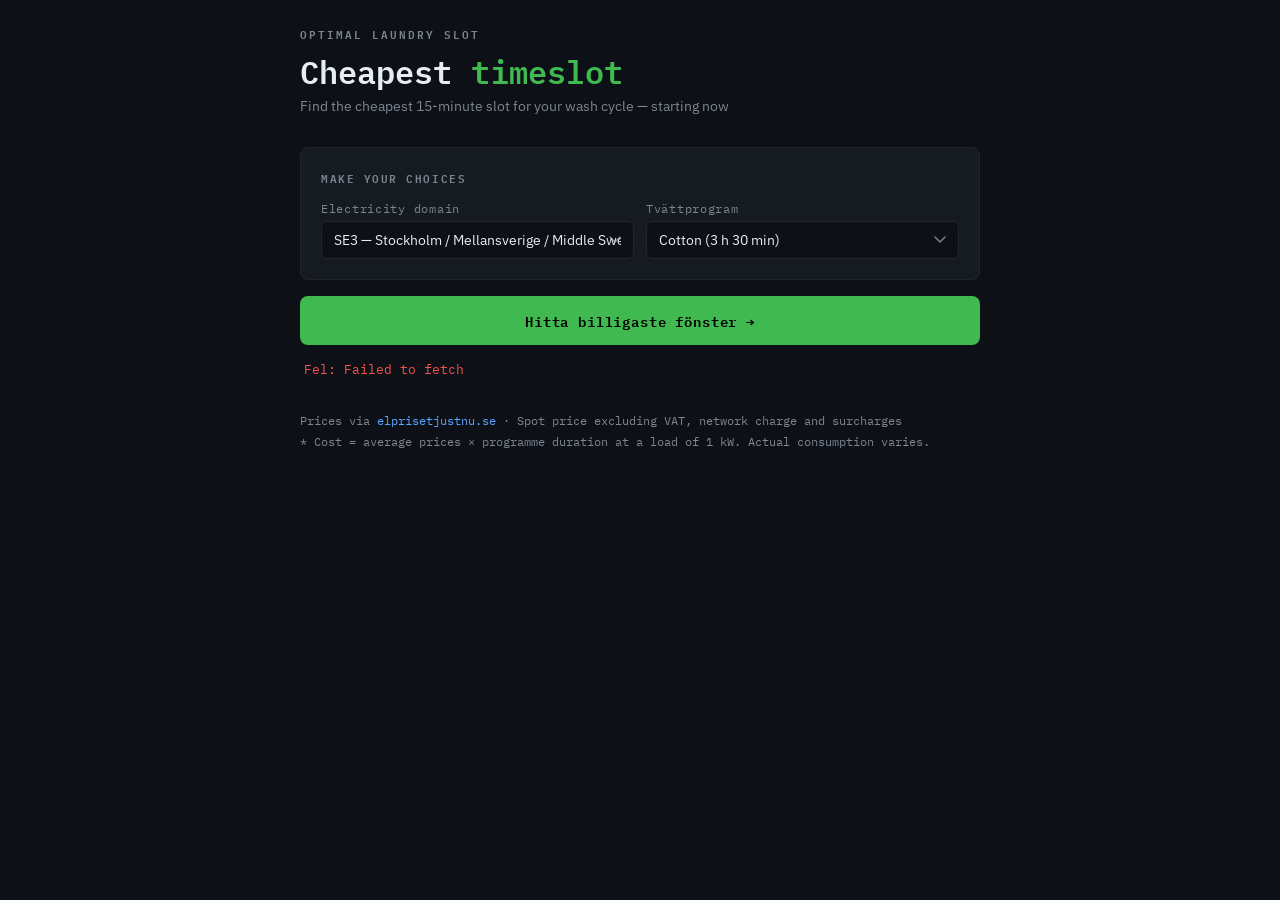
==== index.html @ f0e222bd "Undo the changes in index file" ====
<!DOCTYPE html>
<html lang="en">
<head>
<meta charset="UTF-8">
<meta name="viewport" content="width=device-width, initial-scale=1.0">
<title>Optimal Laundry timeslot</title>
<style>
  @import url('https://fonts.googleapis.com/css2?family=IBM+Plex+Mono:wght@400;600&family=IBM+Plex+Sans:wght@400;500;600&display=swap');

  :root {
    --bg:        #0d1117;
    --surface:   #161b22;
    --border:    #21262d;
    --text:      #e6edf3;
    --muted:     #7d8590;
    --green:     #3fb950;
    --green-dim: #1a3a22;
    --amber:     #d29922;
    --red:       #f85149;
    --blue:      #58a6ff;
    --mono:      'IBM Plex Mono', monospace;
    --sans:      'IBM Plex Sans', system-ui, sans-serif;
  }

  *, *::before, *::after { box-sizing: border-box; margin: 0; padding: 0; }

  body {
    background: var(--bg);
    color: var(--text);
    font-family: var(--sans);
    min-height: 100vh;
    padding: 24px 16px 48px;
  }

  header { max-width: 680px; margin: 0 auto 32px; }

  .wordmark {
    font-family: var(--mono);
    font-size: 11px;
    font-weight: 600;
    letter-spacing: 0.18em;
    text-transform: uppercase;
    color: var(--muted);
    margin-bottom: 10px;
  }

  h1 {
    font-family: var(--mono);
    font-size: clamp(22px, 5vw, 32px);
    font-weight: 600;
    color: var(--text);
    line-height: 1.2;
  }

  h1 span { color: var(--green); }

  .subtitle { margin-top: 6px; font-size: 14px; color: var(--muted); }

  .card {
    background: var(--surface);
    border: 1px solid var(--border);
    border-radius: 8px;
    padding: 20px;
    max-width: 680px;
    margin: 0 auto 16px;
  }

  .card-title {
    font-family: var(--mono);
    font-size: 11px;
    font-weight: 600;
    letter-spacing: 0.14em;
    text-transform: uppercase;
    color: var(--muted);
    margin-bottom: 14px;
  }

  .controls { display: grid; grid-template-columns: 1fr 1fr; gap: 12px; }

  @media (max-width: 480px) { .controls { grid-template-columns: 1fr; } }

  label {
    display: block;
    font-size: 12px;
    color: var(--muted);
    margin-bottom: 5px;
    font-family: var(--mono);
    letter-spacing: 0.06em;
  }

  select {
    width: 100%;
    background: var(--bg);
    border: 1px solid var(--border);
    border-radius: 6px;
    color: var(--text);
    font-family: var(--sans);
    font-size: 14px;
    padding: 9px 12px;
    appearance: none;
    background-image: url("data:image/svg+xml,%3Csvg xmlns='http://www.w3.org/2000/svg' width='12' height='8' viewBox='0 0 12 8'%3E%3Cpath d='M1 1l5 5 5-5' stroke='%237d8590' stroke-width='1.5' fill='none' stroke-linecap='round'/%3E%3C/svg%3E");
    background-repeat: no-repeat;
    background-position: right 12px center;
    cursor: pointer;
    transition: border-color 0.15s;
  }

  select:focus { outline: none; border-color: var(--blue); }

  button#findBtn {
    width: 100%;
    max-width: 680px;
    display: block;
    margin: 0 auto 16px;
    background: var(--green);
    color: #000;
    border: none;
    border-radius: 8px;
    font-family: var(--mono);
    font-size: 14px;
    font-weight: 600;
    letter-spacing: 0.06em;
    padding: 13px;
    cursor: pointer;
    transition: opacity 0.15s, transform 0.1s;
  }

  button#findBtn:hover { opacity: 0.88; }
  button#findBtn:active { transform: scale(0.98); }
  button#findBtn:disabled { opacity: 0.4; cursor: not-allowed; }

  #result { display: none; }

  .result-hero { display: flex; align-items: flex-start; gap: 16px; flex-wrap: wrap; }
  .result-big { flex: 1; min-width: 160px; }

  .result-label {
    font-family: var(--mono);
    font-size: 11px;
    letter-spacing: 0.14em;
    text-transform: uppercase;
    color: var(--muted);
    margin-bottom: 4px;
  }

  .result-time {
    font-family: var(--mono);
    font-size: clamp(24px, 6vw, 36px);
    font-weight: 600;
    color: var(--green);
    line-height: 1;
  }

  .result-date { font-size: 12px; color: var(--muted); margin-top: 4px; font-family: var(--mono); }

  .result-stats {
    display: flex;
    gap: 20px;
    flex-wrap: wrap;
    margin-top: 16px;
    padding-top: 16px;
    border-top: 1px solid var(--border);
  }

  .stat { min-width: 80px; }
  .stat-val { font-family: var(--mono); font-size: 18px; font-weight: 600; color: var(--text); }
  .stat-unit { font-size: 11px; color: var(--muted); font-family: var(--mono); }
  .stat-label { font-size: 11px; color: var(--muted); margin-top: 2px; }

  #chartWrap { overflow-x: auto; -webkit-overflow-scrolling: touch; }
  #priceChart { display: block; min-width: 400px; }

  .slot-list { display: grid; gap: 4px; margin-top: 4px; }

  .slot-row {
    display: flex;
    align-items: center;
    gap: 10px;
    padding: 7px 10px;
    border-radius: 5px;
    font-family: var(--mono);
    font-size: 13px;
    background: var(--bg);
    border: 1px solid transparent;
  }

  .slot-row.highlight {
    background: var(--green-dim);
    border-color: var(--green);
    color: var(--green);
  }

  .slot-time { min-width: 110px; flex-shrink: 0; }
  .slot-price { margin-left: auto; font-weight: 600; }
  .slot-bar-wrap { flex: 1; height: 4px; background: var(--border); border-radius: 2px; min-width: 40px; }
  .slot-bar { height: 4px; border-radius: 2px; background: var(--muted); }
  .slot-row.highlight .slot-bar { background: var(--green); }

  #status {
    max-width: 680px;
    margin: 0 auto;
    font-family: var(--mono);
    font-size: 13px;
    color: var(--muted);
    min-height: 20px;
    padding: 0 4px;
  }

  #status.err { color: var(--red); }

  footer {
    max-width: 680px;
    margin: 32px auto 0;
    font-size: 12px;
    color: var(--muted);
    font-family: var(--mono);
  }

  footer a { color: var(--blue); text-decoration: none; }
</style>
</head>
<body>

<header>
  <div class="wordmark">Optimal Laundry slot</div>
  <h1>Cheapest <span>timeslot</span></h1>
  <p class="subtitle">Find the cheapest 15-minute slot for your wash cycle — starting now</p>
</header>

<div class="card">
  <div class="card-title">Make your choices</div>
  <div class="controls">
    <div>
      <label for="areaSelect">Electricity domain</label>
      <select id="areaSelect">
        <option value="SE1">SE1 — Luleå / Norra Sverige / North Sweden</option>
        <option value="SE2">SE2 — Sundsvall / Mellannorra / Middle North</option>
        <option value="SE3" selected>SE3 — Stockholm / Mellansverige / Middle Sweden</option>
        <option value="SE4">SE4 — Malmö / Södra Sverige / South Sweden</option>
      </select>
    </div>
    <div>
      <label for="cycleSelect">Tvättprogram</label>
      <select id="cycleSelect">
        <option value="3.5" selected>Cotton  (3 h 30 min)</option>
        <option value="2.0">Synthetic          (2 h 00 min)</option>
        <option value="1.0">FastWash  (1 h 00 min)</option>
      </select>
    </div>
  </div>
</div>

<button id="findBtn">Find the cheapest slot →</button>

<div id="status"></div>

<div id="result">
  <div class="card">
    <div class="card-title">Recommendation</div>
    <div class="result-hero">
      <div class="result-big">
        <div class="result-label">Start Time</div>
        <div class="result-time" id="resTime">—</div>
        <div class="result-date" id="resDate">—</div>
      </div>
    </div>
    <div class="result-stats">
      <div class="stat">
        <div class="stat-val" id="resCost">—</div>
        <div class="stat-unit">SEK</div>
        <div class="stat-label">Cost (1 kW)*</div>
      </div>
      <div class="stat">
        <div class="stat-val" id="resAvg">—</div>
        <div class="stat-unit">SEK/kWh</div>
        <div class="stat-label">Average Spot Price</div>
      </div>
    </div>
  </div>

  <div class="card">
    <div class="card-title">Price overview — forthcoming periods</div>
    <div id="chartWrap">
      <canvas id="priceChart" height="180"></canvas>
    </div>
  </div>

  <div class="card">
    <div class="card-title">Laundry window — 15-minute intervals</div>
    <div class="slot-list" id="slotList"></div>
  </div>
</div>

<footer>
  <p>Prices via <a href="https://www.elprisetjustnu.se" target="_blank" rel="noopener">elprisetjustnu.se</a> · Spot price excluding VAT, network charge and surcharges</p>
  <p style="margin-top:6px">* Cost = average prices × programme duration at a load of 1 kW. Actual consumption varies.</p>
</footer>

<script>
function buildUrl(year, month, day, area) {
  const mm = String(month).padStart(2,'0');
  const dd = String(day).padStart(2,'0');
  return `https://www.elprisetjustnu.se/api/v1/prices/${year}/${mm}-${dd}_${area}.json`;
}

function addDays(date, n) {
  const d = new Date(date);
  d.setDate(d.getDate() + n);
  return d;
}

// Floor to current 15-min boundary: at 16:05 → 16:00; at 16:17 → 16:15
function currentSlotStart() {
  const now = new Date();
  now.setMinutes(Math.floor(now.getMinutes() / 15) * 15, 0, 0);
  return now;
}

function formatTime(date) {
  return date.toLocaleTimeString('sv-SE', { hour:'2-digit', minute:'2-digit' });
}

function formatDate(date) {
  return date.toLocaleDateString('sv-SE', { weekday:'short', day:'numeric', month:'short' });
}

async function fetchDay(year, month, day, area) {
  const url = buildUrl(year, month, day, area);
  const res = await fetch(url);
  if (!res.ok) throw new Error(`HTTP ${res.status}`);
  return res.json();
}

async function loadPrices(area) {
  const cutoff = currentSlotStart();
  const today = new Date();
  const tomorrow = addDays(today, 1);
  let all = [];

  for (const d of [today, tomorrow]) {
    const isToday = d.toDateString() === today.toDateString();
    try {
      const data = await fetchDay(d.getFullYear(), d.getMonth()+1, d.getDate(), area);
      for (const pt of data) {
        const slotStart = new Date(pt.time_start);
        if (slotStart >= cutoff) {
          all.push({ time: slotStart, price: pt.SEK_per_kWh });
        }
      }
    } catch(e) {
      // rethrow only for today; tomorrow may not be published yet
      if (isToday) throw e;
    }
  }

  return all;
}

// Sliding-window minimum over ceil(hours * 60 / 15) slots
function cheapestWindow(slots, hours) {
  const w = Math.ceil(hours * 60 / 15);
  const n = slots.length;
  if (n < w) return null;

  let sum = 0;
  for (let k = 0; k < w; k++) sum += slots[k].price;
  let bestSum = sum, bestIdx = 0;

  for (let i = 1; i + w <= n; i++) {
    sum += slots[i + w - 1].price - slots[i - 1].price;
    if (sum < bestSum) { bestSum = sum; bestIdx = i; }
  }

  return { index: bestIdx, window: w, average: bestSum / w };
}

function drawChart(slots, bestIdx, bestWindow) {
  const canvas = document.getElementById('priceChart');
  const wrap   = document.getElementById('chartWrap');

  // Layout constants
  const BAR_W = 8, GAP = 2, UNIT = BAR_W + GAP;
  const H        = 180;   // total canvas height (px)
  const PAD_TOP  = 12;    // space above top tick
  const PAD_BOT  = 26;    // space below bottom tick (x-axis labels)
  const PAD_LEFT = 58;    // y-axis label area (wide enough for "-0.12")
  const PAD_RIGHT = 8;

  // ── Price range → nice Y scale ──
  const prices = slots.map(s => s.price);
  const rawMin = Math.min(...prices);
  const rawMax = Math.max(...prices);
  const rawRange = rawMax - rawMin || 0.01;

  function niceStep(range) {
    const rough = range / 4;
    const mag   = Math.pow(10, Math.floor(Math.log10(rough)));
    for (const m of [1, 2, 2.5, 5, 10]) {
      if (m * mag >= rough) return m * mag;
    }
    return mag * 10;
  }
  const step  = niceStep(rawRange);
  const yMin  = Math.floor(rawMin / step) * step;
  const yMax  = Math.ceil(rawMax  / step) * step;
  const yRange = yMax - yMin || step;

  // ── Canvas sizing ──
  const barsArea = slots.length * UNIT + PAD_RIGHT;
  const totalW   = Math.max((wrap.clientWidth || 500) - 2, PAD_LEFT + barsArea);
  canvas.width   = totalW;
  canvas.height  = H;

  const ctx    = canvas.getContext('2d');
  ctx.clearRect(0, 0, totalW, H);
  const chartH = H - PAD_TOP - PAD_BOT;  // pixel height of bar area

  // Helper: price value → canvas Y coordinate
  function priceToY(v) {
    return PAD_TOP + chartH - ((v - yMin) / yRange) * chartH;
  }

  // ── Y-axis ticks, labels, horizontal grid lines ──
  const yTicks = [];
  for (let v = yMin; v <= yMax + step * 0.001; v += step) {
    yTicks.push(parseFloat(v.toPrecision(8)));
  }

  ctx.font      = '9px "IBM Plex Mono", monospace';
  ctx.textAlign = 'right';

  yTicks.forEach(v => {
    const y = priceToY(v);
    // Grid line
    ctx.strokeStyle = '#21262d';
    ctx.lineWidth   = 1;
    ctx.beginPath();
    ctx.moveTo(PAD_LEFT, y);
    ctx.lineTo(totalW - PAD_RIGHT, y);
    ctx.stroke();
    // Tick label
    ctx.fillStyle = '#7d8590';
    ctx.fillText(v.toFixed(2), PAD_LEFT - 5, y + 3.5);
  });

  // Y-axis unit label, rotated 90°, sitting inside the left padding
  ctx.save();
  ctx.font      = '9px "IBM Plex Mono", monospace';
  ctx.fillStyle = '#4d5966';
  ctx.textAlign = 'center';
  ctx.translate(10, PAD_TOP + chartH / 2);
  ctx.rotate(-Math.PI / 2);
  ctx.fillText('SEK / kWh', 0, 0);
  ctx.restore();

  // ── Vertical hour dividers ──
  ctx.lineWidth   = 1;
  ctx.strokeStyle = '#2a3038';
  for (let i = 0; i < slots.length; i++) {
    if (slots[i].time.getMinutes() === 0) {
      const x = PAD_LEFT + i * UNIT;
      ctx.beginPath();
      ctx.moveTo(x, PAD_TOP);
      ctx.lineTo(x, H - PAD_BOT + 4);
      ctx.stroke();
    }
  }

  // ── Zero line (if price range crosses zero) ──
  if (yMin < 0 && yMax > 0) {
    const y0 = priceToY(0);
    ctx.strokeStyle = '#3d4450';
    ctx.lineWidth   = 1.5;
    ctx.setLineDash([3, 3]);
    ctx.beginPath(); ctx.moveTo(PAD_LEFT, y0); ctx.lineTo(totalW - PAD_RIGHT, y0); ctx.stroke();
    ctx.setLineDash([]);
  }

  // ── Bars (drawn from zero baseline, handles negative prices) ──
  const baseline = priceToY(Math.max(yMin, 0));   // Y of the 0 line (or yMin if all negative)
  for (let i = 0; i < slots.length; i++) {
    const inWin = i >= bestIdx && i < bestIdx + bestWindow;
    const x     = PAD_LEFT + i * UNIT;
    const top   = priceToY(slots[i].price);
    const barH  = Math.abs(baseline - top);

    ctx.fillStyle = inWin ? '#3fb950' : '#30363d';
    const y = slots[i].price >= 0 ? top : baseline;
    ctx.beginPath();
    if (ctx.roundRect) ctx.roundRect(x, y, BAR_W, Math.max(2, barH), [2, 2, 0, 0]);
    else               ctx.rect(x, y, BAR_W, Math.max(2, barH));
    ctx.fill();
  }

  // ── X-axis hour labels ──
  ctx.fillStyle = '#7d8590';
  ctx.font      = '10px "IBM Plex Mono", monospace';
  ctx.textAlign = 'left';
  let lastLabelX = -999;
  for (let i = 0; i < slots.length; i++) {
    if (slots[i].time.getMinutes() === 0) {
      const x = PAD_LEFT + i * UNIT;
      if (x - lastLabelX > 30) {
        ctx.fillText(formatTime(slots[i].time), x + 1, H - 8);
        lastLabelX = x;
      }
    }
  }
}

function renderResult(slots, r, hours) {
  const start = slots[r.index];
  const endT = new Date(slots[r.index + r.window - 1].time.getTime() + 15*60*1000);

  document.getElementById('resTime').textContent = formatTime(start.time) + '–' + formatTime(endT);
  document.getElementById('resDate').textContent = formatDate(start.time);
  document.getElementById('resAvg').textContent  = r.average.toFixed(4);
  document.getElementById('resCost').textContent = (r.average * hours).toFixed(2);

  const list = document.getElementById('slotList');
  list.innerHTML = '';
  const winSlots = slots.slice(r.index, r.index + r.window);
  const maxP = Math.max(...winSlots.map(s => s.price));

  // Bar width proportional to price within the window (visual only, no price label)
  winSlots.forEach(s => {
    const et = new Date(s.time.getTime() + 15*60*1000);
    const pct = maxP > 0 ? (s.price / maxP) * 100 : 50;
    const row = document.createElement('div');
    row.className = 'slot-row highlight';
    row.innerHTML = `
      <span class="slot-time">${formatTime(s.time)}–${formatTime(et)}</span>
      <span class="slot-bar-wrap"><span class="slot-bar" style="width:${pct}%"></span></span>`;
    list.appendChild(row);
  });

  drawChart(slots, r.index, r.window);
  document.getElementById('result').style.display = 'block';
}

document.getElementById('findBtn').addEventListener('click', async () => {
  const area  = document.getElementById('areaSelect').value;
  const hours = parseFloat(document.getElementById('cycleSelect').value);
  const btn   = document.getElementById('findBtn');
  const status = document.getElementById('status');

  btn.disabled = true;
  btn.textContent = 'Hämtar priser…';
  status.className = '';
  status.textContent = '';
  document.getElementById('result').style.display = 'none';

  try {
    status.textContent = `Hämtar prisdata för ${area}…`;
    const slots = await loadPrices(area);

    if (slots.length === 0)
      throw new Error('Inga kommande priser hittades. Försök igen om en stund.');

    status.textContent = 'Beräknar billigaste fönster…';
    const r = cheapestWindow(slots, hours);

    if (!r)
      throw new Error(`Otillräckligt med data för ${hours} h (${Math.ceil(hours*4)} kvartar). Morgondagens priser publiceras vanligen runt kl 13.`);

    status.textContent = '';
    renderResult(slots, r, hours);
  } catch(e) {
    status.className = 'err';
    status.textContent = `Fel: ${e.message}`;
  } finally {
    btn.disabled = false;
    btn.textContent = 'Hitta billigaste fönster →';
  }
});

window.addEventListener('load', () => document.getElementById('findBtn').click());
</script>
</body>
</html>
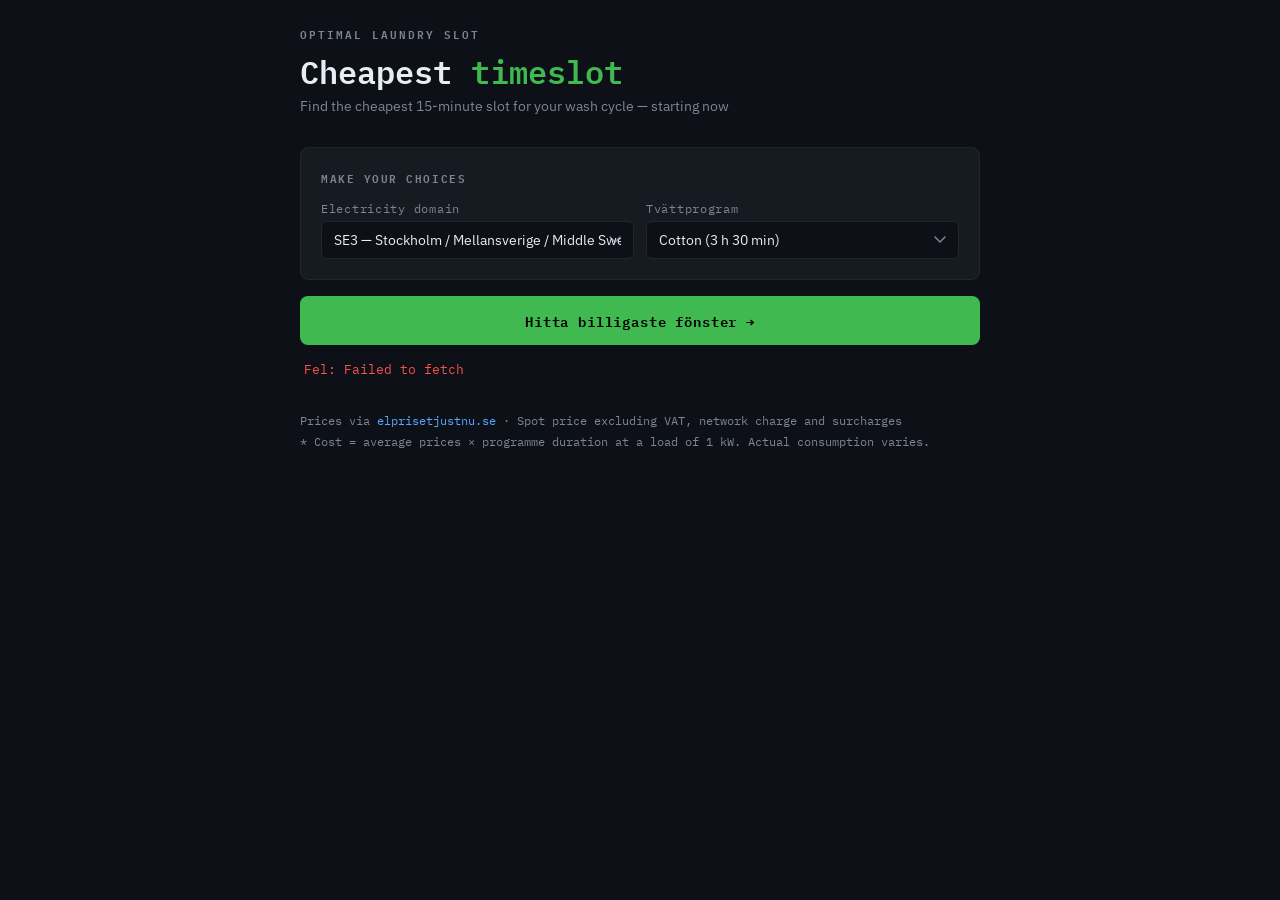
==== commit 533f81d7: "Remove quarter slots render" ====
--- a/index.html
+++ b/index.html
@@ -508,36 +508,6 @@
   }
 }
 
-function renderResult(slots, r, hours) {
-  const start = slots[r.index];
-  const endT = new Date(slots[r.index + r.window - 1].time.getTime() + 15*60*1000);
-
-  document.getElementById('resTime').textContent = formatTime(start.time) + '–' + formatTime(endT);
-  document.getElementById('resDate').textContent = formatDate(start.time);
-  document.getElementById('resAvg').textContent  = r.average.toFixed(4);
-  document.getElementById('resCost').textContent = (r.average * hours).toFixed(2);
-
-  const list = document.getElementById('slotList');
-  list.innerHTML = '';
-  const winSlots = slots.slice(r.index, r.index + r.window);
-  const maxP = Math.max(...winSlots.map(s => s.price));
-
-  // Bar width proportional to price within the window (visual only, no price label)
-  winSlots.forEach(s => {
-    const et = new Date(s.time.getTime() + 15*60*1000);
-    const pct = maxP > 0 ? (s.price / maxP) * 100 : 50;
-    const row = document.createElement('div');
-    row.className = 'slot-row highlight';
-    row.innerHTML = `
-      <span class="slot-time">${formatTime(s.time)}–${formatTime(et)}</span>
-      <span class="slot-bar-wrap"><span class="slot-bar" style="width:${pct}%"></span></span>`;
-    list.appendChild(row);
-  });
-
-  drawChart(slots, r.index, r.window);
-  document.getElementById('result').style.display = 'block';
-}
-
 document.getElementById('findBtn').addEventListener('click', async () => {
   const area  = document.getElementById('areaSelect').value;
   const hours = parseFloat(document.getElementById('cycleSelect').value);
@@ -564,7 +534,6 @@
       throw new Error(`Otillräckligt med data för ${hours} h (${Math.ceil(hours*4)} kvartar). Morgondagens priser publiceras vanligen runt kl 13.`);
 
     status.textContent = '';
-    renderResult(slots, r, hours);
   } catch(e) {
     status.className = 'err';
     status.textContent = `Fel: ${e.message}`;
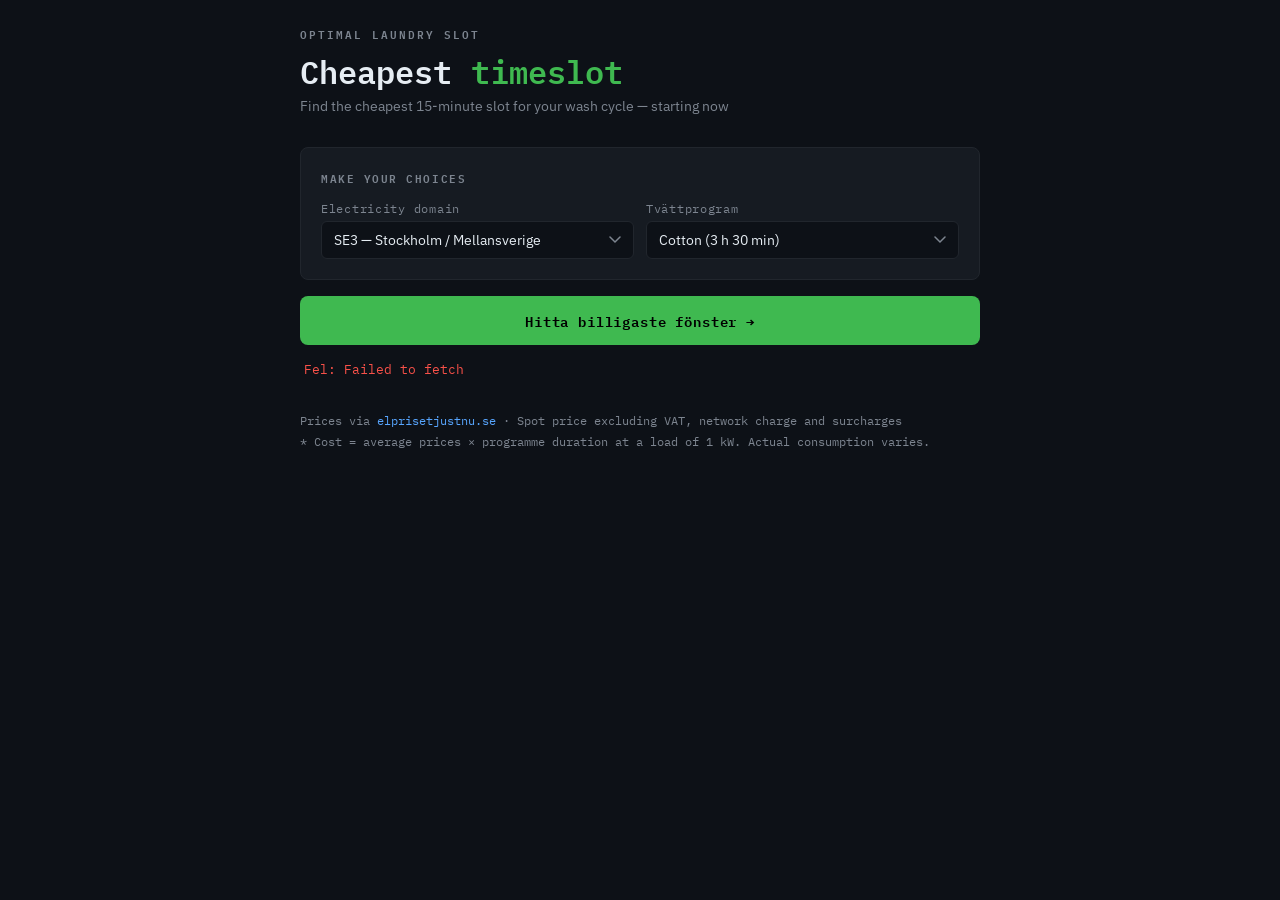
==== commit 2009288d: "Remove quarter slots render" ====
--- a/index.html
+++ b/index.html
@@ -233,10 +233,10 @@
     <div>
       <label for="areaSelect">Electricity domain</label>
       <select id="areaSelect">
-        <option value="SE1">SE1 — Luleå / Norra Sverige / North Sweden</option>
-        <option value="SE2">SE2 — Sundsvall / Mellannorra / Middle North</option>
-        <option value="SE3" selected>SE3 — Stockholm / Mellansverige / Middle Sweden</option>
-        <option value="SE4">SE4 — Malmö / Södra Sverige / South Sweden</option>
+        <option value="SE1">SE1 — Luleå / Norra Sverige</option>
+        <option value="SE2">SE2 — Sundsvall / Mellannorra</option>
+        <option value="SE3" selected>SE3 — Stockholm / Mellansverige</option>
+        <option value="SE4">SE4 — Malmö / Södra Sverige</option>
       </select>
     </div>
     <div>
@@ -284,11 +284,6 @@
       <canvas id="priceChart" height="180"></canvas>
     </div>
   </div>
-
-  <div class="card">
-    <div class="card-title">Laundry window — 15-minute intervals</div>
-    <div class="slot-list" id="slotList"></div>
-  </div>
 </div>
 
 <footer>
@@ -508,6 +503,19 @@
   }
 }
 
+function renderResult(slots, r, hours) {
+  const start = slots[r.index];
+  const endT = new Date(slots[r.index + r.window - 1].time.getTime() + 15*60*1000);
+
+  document.getElementById('resTime').textContent = formatTime(start.time) + '–' + formatTime(endT);
+  document.getElementById('resDate').textContent = formatDate(start.time);
+  document.getElementById('resAvg').textContent  = r.average.toFixed(4);
+  document.getElementById('resCost').textContent = (r.average * hours).toFixed(2);
+
+  drawChart(slots, r.index, r.window);
+  document.getElementById('result').style.display = 'block';
+}
+
 document.getElementById('findBtn').addEventListener('click', async () => {
   const area  = document.getElementById('areaSelect').value;
   const hours = parseFloat(document.getElementById('cycleSelect').value);
@@ -534,6 +542,7 @@
       throw new Error(`Otillräckligt med data för ${hours} h (${Math.ceil(hours*4)} kvartar). Morgondagens priser publiceras vanligen runt kl 13.`);
 
     status.textContent = '';
+    renderResult(slots, r, hours);
   } catch(e) {
     status.className = 'err';
     status.textContent = `Fel: ${e.message}`;
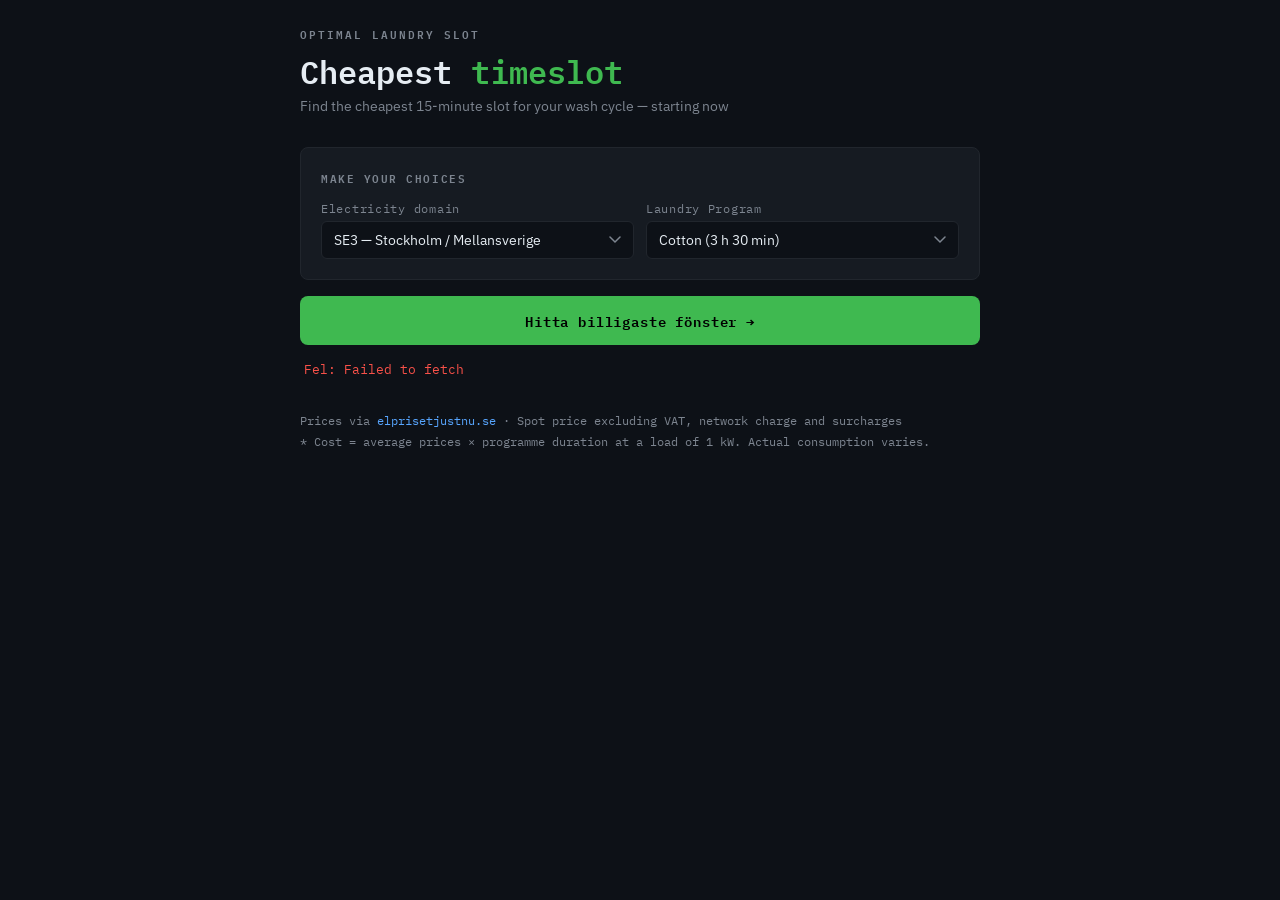
==== commit 6321bbb7: "Translating text in English" ====
--- a/index.html
+++ b/index.html
@@ -240,7 +240,7 @@
       </select>
     </div>
     <div>
-      <label for="cycleSelect">Tvättprogram</label>
+      <label for="cycleSelect">Laundry Program</label>
       <select id="cycleSelect">
         <option value="3.5" selected>Cotton  (3 h 30 min)</option>
         <option value="2.0">Synthetic          (2 h 00 min)</option>
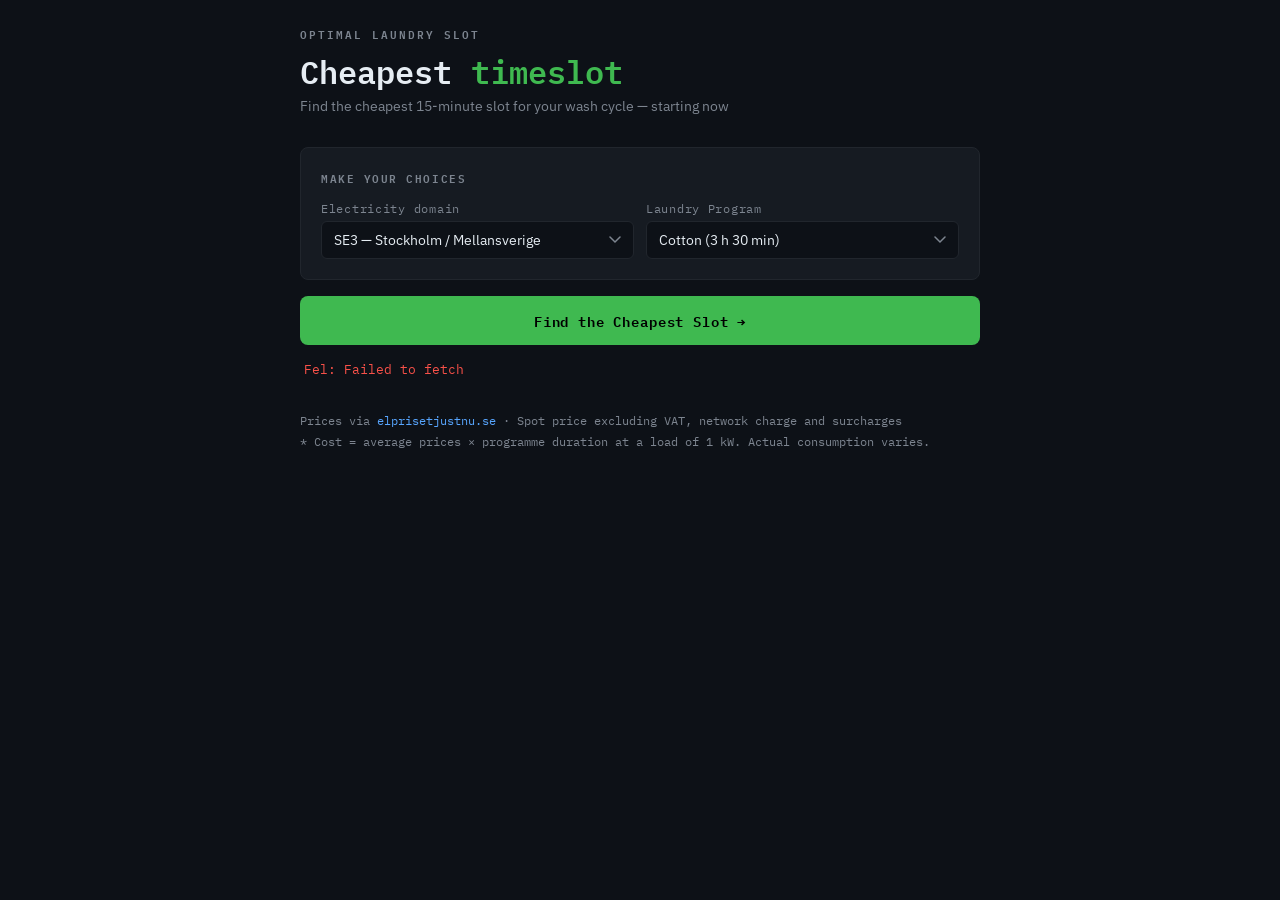
==== commit 87130a25: "Translating text in English" ====
--- a/index.html
+++ b/index.html
@@ -529,17 +529,17 @@
   document.getElementById('result').style.display = 'none';
 
   try {
-    status.textContent = `Hämtar prisdata för ${area}…`;
+    status.textContent = `Find price data for ${area}…`;
     const slots = await loadPrices(area);
 
     if (slots.length === 0)
-      throw new Error('Inga kommande priser hittades. Försök igen om en stund.');
-
-    status.textContent = 'Beräknar billigaste fönster…';
+      throw new Error('No upcoming events were found. Please try again in a little while.');
+
+    status.textContent = 'Calculates the cheapest timeslot…';
     const r = cheapestWindow(slots, hours);
 
     if (!r)
-      throw new Error(`Otillräckligt med data för ${hours} h (${Math.ceil(hours*4)} kvartar). Morgondagens priser publiceras vanligen runt kl 13.`);
+      throw new Error(`Insufficient data for ${hours} h (${Math.ceil(hours*4)} quarters). Tomorrow’s prices are usually published around 1 pm.`);
 
     status.textContent = '';
     renderResult(slots, r, hours);
@@ -548,7 +548,7 @@
     status.textContent = `Fel: ${e.message}`;
   } finally {
     btn.disabled = false;
-    btn.textContent = 'Hitta billigaste fönster →';
+    btn.textContent = 'Find the Cheapest Slot →';
   }
 });
 
